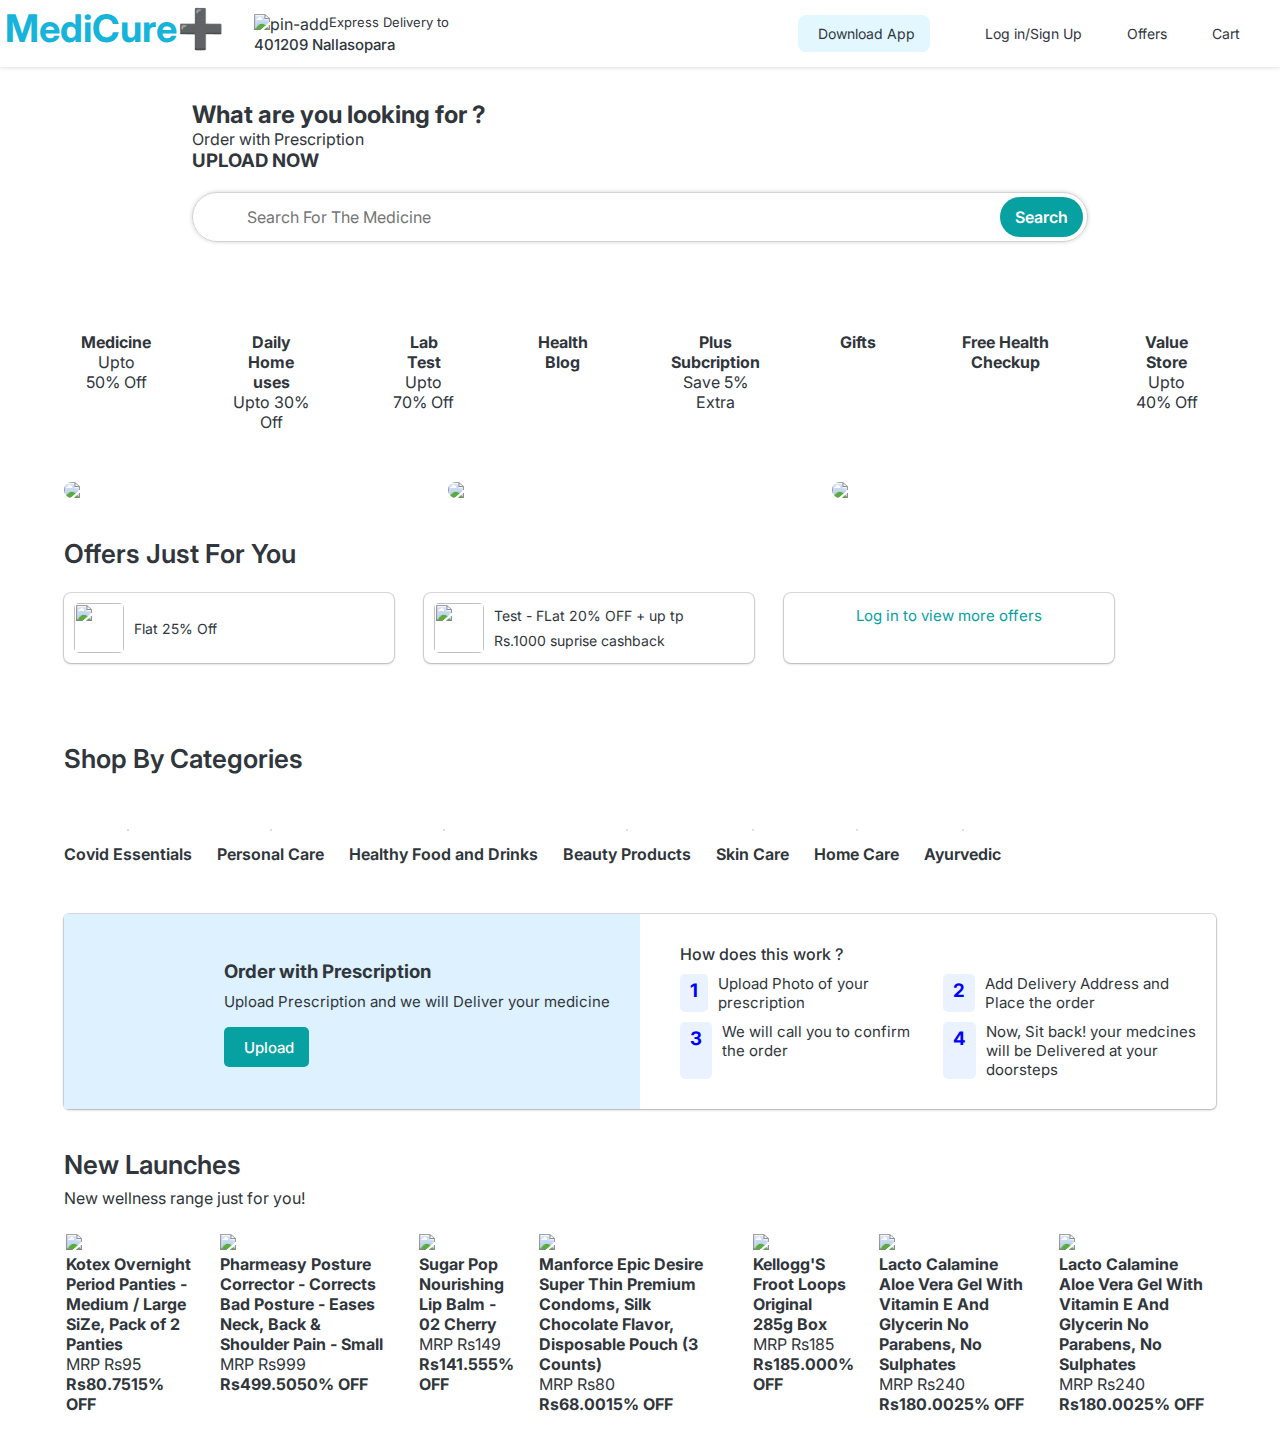
==== MediCare/index.html @ cb59a99c "Add files via upload" ====
<!DOCTYPE html>
<html lang="en">
<head>
    <meta charset="UTF-8">
    <meta http-equiv="X-UA-Compatible" content="IE=edge">
    <meta name="viewport" content="width=device-width, initial-scale=1.0">
    <title>MediCure</title>
    <link rel="icon" href="https://assets.pharmeasy.in/apothecary/images/favicon.png">
    <link rel="stylesheet" href="style.css">
    <link rel="stylesheet" href="sidebars.css">
    <script src="https://kit.fontawesome.com/c0adbb8084.js" crossorigin="anonymous"></script>
</head>
<body>
    

    <!-- navbar start -->
    <nav class="navbar">
        <div class="nav">
            <!-- <img src="https://assets.pharmeasy.in/apothecary/images/logo_big.svg?dim=256x0" alt="logo"> -->
            <div><h1>MediCure➕</h1></div>

            <div id="pick-address" class="pincode">
                <div>
                    <img src="https://assets.pharmeasy.in/apothecary/images/ic_express%20delivery.svg?dim=16x0" alt="pin-add">
                    <p>Express Delivery to</p>
                </div>
                <h4>401209 Nallasopara</h4>
                <i class="fa-solid fa-angle-down"></i>
            </div>

            <div class="download-app">
                <i class="fas fa-mobile-alt"></i>
                <p>Download App</p>
            </div>

            <ul>
                <li id="open_loigc">
                    <i class="fa-regular fa-user"></i>
                    <p>Log in/Sign Up</p>
                </li>
                <li>
                    <a href="#">
                        <i class="fa-regular fa-percent"></i>
                        <p>Offers</p>
                    </a>
                </li>
                <li>
                    <i class="fa-solid fa-cart-shopping"></i>
                    <p>Cart</p>
                </li>
            </ul>
        </div>
    </nav>
    <!-- navbar end -->

    <!-- SERCH BAR START -->
    <div class="search-layout">
        <div>
            <div class="search-holder">
                <h2>What are you looking for ?</h2>
                <i class="fa-solid fa-clipboard-list"></i>
                <p>Order with Prescription</p>
                <div id="aniket">
                    <h3>UPLOAD NOW</h3>
                    <i class="fa-solid fa-angle-right"></i>
                </div>
            </div>
            <form action="#" class="search-bar">
                <i class="fa-solid fa-magnifying-glass"></i>
                <input type="text" name="#" placeholder="Search for the medicine" id="#">
                <input type="submit" value="Search">
            </form>
        </div>
    </div>
    <!-- sEARCH BAR END -->

    <!-- Nav card layout start -->
    <div class="nav-card-layout container">
        <div>
            <div>
                <img src="https://assets.pharmeasy.in/apothecary/images/medicine_ff.webp?dim=256x0" alt="">
                <h4>Medicine</h4>
                <p>Upto 50% Off</p>
            </div>
            <div>
                <img src="https://assets.pharmeasy.in/apothecary/images/healthcare_ff.webp?dim=256x0" alt="">
                <h4>Daily Home uses</h4>
                <p>Upto 30% Off</p>
            </div>
            <div>
                <img src="https://assets.pharmeasy.in/apothecary/images/labtest_ff.webp?dim=256x0" alt="">
                <h4>Lab Test</h4>
                <p>Upto 70% Off</p>
            </div>
            <div>
                <img src="https://assets.pharmeasy.in/apothecary/images/health_blogs_ff.webp?dim=256x0" alt="">
                <h4>Health Blog</h4>
                <p></p>
            </div>
            <div>
                <img src="https://assets.pharmeasy.in/apothecary/images/plus_ff.webp?dim=256x0" alt="">
                <h4>Plus Subcription</h4>
                <p>Save 5% Extra</p>
            </div>
            <div>
                <img src="https://assets.pharmeasy.in/apothecary/images/offers_ff.webp?dim=256x0" alt="">
                <h4>Gifts</h4>
                <p></p>
            </div>
            <div>
                <img src="https://assets.pharmeasy.in/apothecary/images/offers_1_ff.webp?dim=256x0" alt="">
                <h4>Free Health Checkup</h4>
                <p></p>
            </div>
            <div>
                <img src="https://assets.pharmeasy.in/apothecary/images/value_store.png?dim=256x0" alt="">
                <h4>Value Store</h4>
                <p>Upto 40% Off</p>
            </div>
        </div>
    </div>
    <!-- nav card end -->


<!-- Banner Start -->
     <div class="banner"></div>
<!-- banner end -->

     <!-- Ne offer list Start -->
    <div class="new-user-offer container">
        <h1 class="title">Offers Just For You</h1>
        <div class="cards-layout">
            <div>
                <img src="https://cms-contents.pharmeasy.in/offer/37c262d84a5-25.jpg?dim=1024x0" alt="">
                <p>Flat 25% Off</p>
            </div>
            <div>
                <img src="https://cms-contents.pharmeasy.in/offer/81308cc59b5-FLAT_20.jpg?dim=1024x0" alt="">
                <p>Test - FLat 20% OFF + up tp Rs.1000 suprise cashback</p>
            </div>
            <div>
                <i class="fa-solid fa-lock"></i>
                <p>Log in to view more offers</p>
            </div>
        </div>
    </div>

<!-- New offer end -->


    <!-- Shop categories start -->

    <div class="shop-categories container">
        <h1 class="title">Shop by categories</h1>
        <div>
            <div>
                <img src="https://cdn01.pharmeasy.in/dam/discovery/categoryImages/6d462f424a43372ea8b7b6f8ca13e052.png?f=png?dim=256x0" alt="">
                <h4>Covid Essentials</h4>
            </div>
            <div>
                <img src="https://cdn01.pharmeasy.in/dam/discovery/categoryImages/b4a3a67a59783e0ca738884c9acc8e7b.png?f=png>dim=256x0" alt="">
                <h4>Personal Care</h4>
            </div>
            <div>
                <img src="https://cdn01.pharmeasy.in/dam/discovery/categoryImages/62e6d7551ecf3a5da1d2336c41cc0549.png?f=png?dim=256x0" alt="">
                <h4>Healthy Food and Drinks</h4>
            </div>
            <div>
                <img src="https://cdn01.pharmeasy.in/dam/discovery/categoryImages/8a45f5baa68e3b72ae631003faa97bdb.png?f=png?dim=256x0" alt="">
                <h4>Beauty Products</h4>
            </div>
            <div>
                <img src="https://cdn01.pharmeasy.in/dam/discovery/categoryImages/ff5aaa03881e3016bf409f85b4e328aa.png?f=png?dim=256x0" alt="">
                <h4>Skin Care</h4>
            </div>
            <div>
                <img src="https://cdn01.pharmeasy.in/dam/discovery/categoryImages/68ae87e29f4a3abbb8ed69fe7ecf057c.png?f=png?dim=256x0" alt="">
                <h4>Home Care</h4>
            </div>
            <div>
                <img src="https://cdn01.pharmeasy.in/dam/discovery/categoryImages/4209e1d247cd30fca1f619786fa3e9c1.png?f=png?dim=256x0" alt="">
                <h4>Ayurvedic</h4>
            </div>
        </div>
    </div>
    <!-- Shop categories end  -->



    <!-- order with prescripion start -->

    <div class="order-with-prescription">
        <div>
            <img src="https://assets.pharmeasy.in/apothecary/images/rx_upload.svg?dim=1024x0" alt="">
            <div>
                <h3>Order with Prescription</h3>
                <p>Upload Prescription and we will Deliver your medicine</p>
                <button>
                    <i class="fa-solid fa-paperclip"></i>
                    Upload
                </button>
            </div>
        </div>
        <div>
            <h4>How does this work ?</h4>
            <div>
                <div>
                    <h3>1</h3>
                    <p>Upload Photo of your prescription</p>
                </div>
                <div>
                    <h3>2</h3>
                    <p>Add Delivery Address and Place the order</p>
                </div>
                <div>
                    <h3>3</h3>
                    <p>We will call you to confirm the order</p>
                </div>
                <div>
                    <h3>4</h3>
                    <p>Now, Sit back! your medcines will be Delivered at your doorsteps</p>
                </div>
            </div>
        </div>
    </div>
    <!-- Order with prescription end  -->

    <!-- New Launches start -->
    
    <div class="new-launches container">
        <div class="title">New Launches</div>
        <div class="subtitle">New wellness range just for you!</div>
        <div class="product-cards"></div>
    </div>
    <!-- New launches end -->

    <script src="main.js"></script>
    <!-- <script src="sidebars.js"></script> -->
</body>
</html>
---- MediCare/style.css ----
@import url("https://fonts.googleapis.com/css2?family=Inter:wght@100;200;300;400;500;600;700;800;900&display=swap");

:root{
    --text-color:#30363c;
    --main-color:rgb(7,161,161);
    --shadow:rgba(60,64,67,0.3) 0px 1px 2px 0px,
    rgba(60,64,67,0.15) 0px 2px 6px 2px;
    --shadow-border:rgba(0,0,0,0.2) 0px 1px 3px 0px,
    rgba(27,31,35,0.15) 0px 0px 0px 1px;
}
*{
    margin:0;
    padding:0;
    font-family: Inter, sans-serif;
    color: var(--text-color);
}

/* Global CSS */

.container{
    width:100%;
    padding:40px 5%;
    margin:auto;
    box-sizing: border-box;
}

.container> .title{
    font-weight: 600;
    font-size: 26px;
    align-items: center;
    display:flex;
    text-transform: capitalize;
}

.container>.subtitle{
    font-size: 16px;
    font-weight:400;
    margin: 8px 0 24px;
    align-items: center;
}

.container>.subtitle>img{
    height:18px;
}


/* product card */

.product-cards::-webkit-scrollbar{
    display:none;
}

.product-cards{
    display:flex;
    gap:25px;
    overflow:auto;
    padding:2px;
}

/* ;;;;;;;;;;;;navbar;;;;;;;;;; */
.navbar{
    position: fixed;
    width: 100%;
    top:0;
    background-color:white;
}

.nav{
    box-shadow: lightgrey 0 0 5px;
    width: 100%;
    padding: 5px;
    box-sizing:border-box;
    display: flex;
}

.nav div h1{
    font-size: 38px;
    color:rgb(22, 180, 219);
}
.nav>img{
    margin: 7px 35px;
    height: 40px;
}

.nav>img+div{
    width:1px;
    background-color: grey;
    height:30px;
    margin: auto 0;
}

#pick-address{
    margin: auto 30px;
}

#pick-address>div{
    display: flex;
}

#pick-address>div p{
    font-size: 13px;
}


#pick-address > h4{
    cursor: pointer;
    font-weight: 500;
    font-size: 15px;
    display:inline;
}
#pick-address>i{
    font-size: 14px;
    cursor: pointer;
}

.download-app{
    cursor: pointer;
    display:flex;
    margin: auto 20px auto auto;
    padding: 10px 15px;
    align-items: center;
    border-radius: 8px;
    background-color: rgb(226,247,255);
}
.download-app:hover{
    background-color: rgb(200,240,255);
}

.download-app>p{
    font-weight: 400;
    margin-left: 5px;
    font-size: 14px;

}

.nav>ul{
    margin: auto 20px;
    display: flex;
    text-decoration: none;
    list-style: none;
}
.nav>ul li,
.nav>ul li a{
    margin: 10px 15px;
    align-items: center;
    display: flex;
    cursor: pointer;
    text-decoration: none;
}

.nav ul li p{
    margin-left: px;
    font-size: 14px ;
}

/*   Search bar */

 .search-layout{
    margin-top: 100px;
}

.search-layout > div{
    width: 70%;
    margin: 30px auto 0;
}

.search-header{ 
    display:flex;
    align-items:center;
}

#aniket{
    display:flex;
    align-items:right;
}

.search-header>h2{
    font-weight: 600;
    font-size:22px ;
}
.search-header> h2 + i{
    margin-left: auto;
    margin-right: 8px;
}

.search-header>p{
    margin-right: 10px;
}
.search-header>div{
    display:flex;
    align-items:center;
    cursor:pointer;
}

.search-header >div >h3,
.search-header>div>i{
    color:var(--main-color);
    margin-right: 5px;
    font-weight: 600;
    font-size: 16px;
}

.search-bar{
    display:flex;
    margin:20px 0;
    width:100%;
    border:1px lightgrey solid;
    border-radius:40px;
    padding:4px;
    box-sizing:border-box;
    box-shadow: lightgrey 0 0 4px;
    align-items:center;
}
.search-bar>i{
    margin-left: 30px;

}

.search-bar>input[type="text"]{
    margin:auto 20px;
    border:none;
    outline:none;
    font-size: 15px;
    width:100%;
}

.search-bar>input[type="submit"]{
    margin-left:auto;
    border: none;
    background-color: var(--main-color);
    padding:10px 15px;
    font-size: 16px;
    color:#ffffff;
    font-weight: 600;
    border-radius:35px;
    cursor: pointer;
}

.search-bar input::placeholder{
    font-size: 16px;
    text-transform: capitalize;
}


/* Nav-card layout */

.nav-card-layout>div{
    display:flex;
    gap:50px;
    text-align: center;
    overflow:auto;
    padding:2px;
}

.nav-card-layout>div::webkit-scrollbar{
    display: none;
}

.nav-card-layout>div div{
    padding:8px 15px;
    border-radius: 10px;
    cursor:pointer;
}

.nav-card-layout>div div:hover{
    box-shadow: lightgrey 0 0 6px;
}

.nav-card-layout>div img{
    width:90px;
}


/* Banner */

.banner::-webkit-scrollbar{
    display: none;
}

.banner{
    display:flex;
    overflow: auto;
    width:90%;
    margin:auto;
    box-sizing: border-box;
}

.banner img{
    width:45%;
    margin-right:25px;
    border-radius:10px;
    cursor:pointer;
}

/* NEw user offer start */

.new-user-offer>h1{
    margin-bottom:24px;
}

.cards-layout{
    display:flex;
    cursor:pointer;
}

.cards-layout>div{
    width:330px;
    box-sizing: border-box;
    box-shadow: rgba(0,0,0,0.2) 0px 1px 3px 0px,
    rgba(27,31,35,0.15) 0px 0px 0px 1px;
    display:flex;
    padding:10px;
    margin-right:30px;
    border-radius: 7px;
    align-items:center;
}

.cards-layout>div>img{
    width:50px;
    height: 50px;
    border-radius: 5px;
}

.cards-layout> div> p{
    margin:0 10px;
    font-size: 14px;
    line-height:25px;
}

.cards-layout> div:last-child{
    background: linear-gradient(to right, rgb(235,250,250) rgb(176,255,255) rgb(176,255,255));
    display:block;
    text-align:center;
}

.cards-layout>div:last-child i,
.cards-layout>div:last-child p{
    color:var(--main-color);
    font-size: 15px;
}

.cards-layout> div:hover{
    box-shadow: var(--shadow);
}


/* Shop Ctegoriees */

.shop-categories > .title{
    margin-bottom:40px;
}

.shop-categories>div{
    display:flex;
    text-align: center;
    gap:25px;
}

.shop-categories>div>div{
    cursor:pointer;
}

.shop-categories img{
    width:100%;
    border-radius: 10px 0;
    box-shadow: var(--shadow-border);
}

.shop-categories img:hover{
    box-shadow: var(--shadow);
}

.shop-categories h4{
    font-weight: 650;
    font-size: 16px;
    margin:10px 0;
}

/* order with prescription */

.order-with-prescription{
    display:flex;
    width:90%;
    margin:0  auto;
    border-radius: 5px;
    box-shadow: var(--shadow-border);
}

.order-with-prescription p{
    font-size: 15px;
}

.order-with-prescription > div{
    padding:20px;
    width:50%;
    box-sizing: border-box;
}

.order-with-prescription > div:first-child{
    display: flex;
    align-items: center;
    line-height: 30px;
    background-color: rgb(221,241,255);
}

.order-with-prescription > div:first-child img{
    margin:0 30px 0 20px;
    width:90px;
}

.order-with-prescription > div:first-child button{
    padding:10px 15px;
    margin-top:10px;
    color:white;
    border:none;
    cursor:pointer;
    border-radius: 5px;
    font-size: 15px;
    font-weight: 500;
    background-color: var(--main-color);
}

.order-with-prescription > div:first-child button i{
    margin-right: 5px;
    color:white;
    font-size: 16px;
}

.order-with-prescription > div:last-child{
    padding: 30px 20px 30px 40px;
}

.order-with-prescription> div:last-child>h4{
    font-weight:500;
    margin-bottom: 10px;;
}

.order-with-prescription>div:last-child>div{
    display:grid;
    grid-template-columns: repeat(2,1fr);
    gap:10px;
}

.order-with-prescription> div:last-child>div>div{
    display: flex;
}

.order-with-prescription>div:last-child>div>div>h3{
    padding:5px 10px;
    background-color:rgb(235,242,255);
    border-radius: 5px;
    color:blue;
    margin-right: 10px;
}
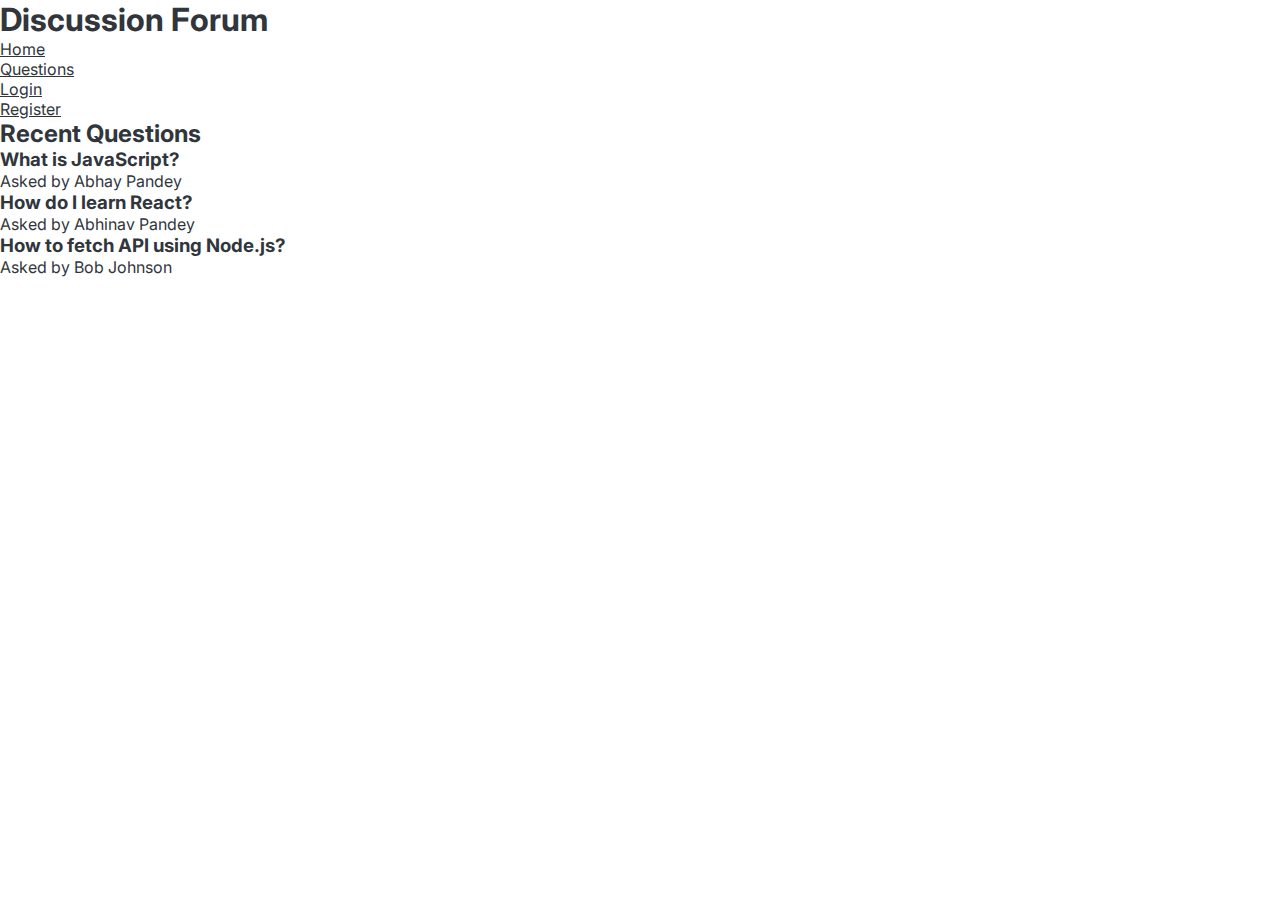
==== commit 484a8768: "Added Login Page Codes" ====
--- a/MediCare/index.html
+++ b/MediCare/index.html
@@ -1,250 +1,28 @@
 <!DOCTYPE html>
 <html lang="en">
 <head>
-    <meta charset="UTF-8">
-    <meta http-equiv="X-UA-Compatible" content="IE=edge">
-    <meta name="viewport" content="width=device-width, initial-scale=1.0">
-    <title>MediCure</title>
-    <link rel="icon" href="https://assets.pharmeasy.in/apothecary/images/favicon.png">
-    <link rel="stylesheet" href="style.css">
-    <link rel="stylesheet" href="sidebars.css">
-    <script src="https://kit.fontawesome.com/c0adbb8084.js" crossorigin="anonymous"></script>
+  <meta charset="UTF-8">
+  <title>Discussion Forum</title>
+  <link rel="stylesheet" href="style.css">
 </head>
 <body>
-    
-
-    <!-- navbar start -->
-    <nav class="navbar">
-        <div class="nav">
-            <!-- <img src="https://assets.pharmeasy.in/apothecary/images/logo_big.svg?dim=256x0" alt="logo"> -->
-            <div><h1>MediCure➕</h1></div>
-
-            <div id="pick-address" class="pincode">
-                <div>
-                    <img src="https://assets.pharmeasy.in/apothecary/images/ic_express%20delivery.svg?dim=16x0" alt="pin-add">
-                    <p>Express Delivery to</p>
-                </div>
-                <h4>401209 Nallasopara</h4>
-                <i class="fa-solid fa-angle-down"></i>
-            </div>
-
-            <div class="download-app">
-                <i class="fas fa-mobile-alt"></i>
-                <p>Download App</p>
-            </div>
-
-            <ul>
-                <li id="open_loigc">
-                    <i class="fa-regular fa-user"></i>
-                    <p>Log in/Sign Up</p>
-                </li>
-                <li>
-                    <a href="#">
-                        <i class="fa-regular fa-percent"></i>
-                        <p>Offers</p>
-                    </a>
-                </li>
-                <li>
-                    <i class="fa-solid fa-cart-shopping"></i>
-                    <p>Cart</p>
-                </li>
-            </ul>
-        </div>
+  <header>
+    <h1>Discussion Forum</h1>
+    <nav>
+      <ul>
+        <li><a href="#">Home</a></li>
+        <li><a href="Questions.html">Questions</a></li>
+        <li><a href="Login.html">Login</a></li>
+        <li><a href="#">Register</a></li>
+      </ul>
     </nav>
-    <!-- navbar end -->
-
-    <!-- SERCH BAR START -->
-    <div class="search-layout">
-        <div>
-            <div class="search-holder">
-                <h2>What are you looking for ?</h2>
-                <i class="fa-solid fa-clipboard-list"></i>
-                <p>Order with Prescription</p>
-                <div id="aniket">
-                    <h3>UPLOAD NOW</h3>
-                    <i class="fa-solid fa-angle-right"></i>
-                </div>
-            </div>
-            <form action="#" class="search-bar">
-                <i class="fa-solid fa-magnifying-glass"></i>
-                <input type="text" name="#" placeholder="Search for the medicine" id="#">
-                <input type="submit" value="Search">
-            </form>
-        </div>
-    </div>
-    <!-- sEARCH BAR END -->
-
-    <!-- Nav card layout start -->
-    <div class="nav-card-layout container">
-        <div>
-            <div>
-                <img src="https://assets.pharmeasy.in/apothecary/images/medicine_ff.webp?dim=256x0" alt="">
-                <h4>Medicine</h4>
-                <p>Upto 50% Off</p>
-            </div>
-            <div>
-                <img src="https://assets.pharmeasy.in/apothecary/images/healthcare_ff.webp?dim=256x0" alt="">
-                <h4>Daily Home uses</h4>
-                <p>Upto 30% Off</p>
-            </div>
-            <div>
-                <img src="https://assets.pharmeasy.in/apothecary/images/labtest_ff.webp?dim=256x0" alt="">
-                <h4>Lab Test</h4>
-                <p>Upto 70% Off</p>
-            </div>
-            <div>
-                <img src="https://assets.pharmeasy.in/apothecary/images/health_blogs_ff.webp?dim=256x0" alt="">
-                <h4>Health Blog</h4>
-                <p></p>
-            </div>
-            <div>
-                <img src="https://assets.pharmeasy.in/apothecary/images/plus_ff.webp?dim=256x0" alt="">
-                <h4>Plus Subcription</h4>
-                <p>Save 5% Extra</p>
-            </div>
-            <div>
-                <img src="https://assets.pharmeasy.in/apothecary/images/offers_ff.webp?dim=256x0" alt="">
-                <h4>Gifts</h4>
-                <p></p>
-            </div>
-            <div>
-                <img src="https://assets.pharmeasy.in/apothecary/images/offers_1_ff.webp?dim=256x0" alt="">
-                <h4>Free Health Checkup</h4>
-                <p></p>
-            </div>
-            <div>
-                <img src="https://assets.pharmeasy.in/apothecary/images/value_store.png?dim=256x0" alt="">
-                <h4>Value Store</h4>
-                <p>Upto 40% Off</p>
-            </div>
-        </div>
-    </div>
-    <!-- nav card end -->
-
-
-<!-- Banner Start -->
-     <div class="banner"></div>
-<!-- banner end -->
-
-     <!-- Ne offer list Start -->
-    <div class="new-user-offer container">
-        <h1 class="title">Offers Just For You</h1>
-        <div class="cards-layout">
-            <div>
-                <img src="https://cms-contents.pharmeasy.in/offer/37c262d84a5-25.jpg?dim=1024x0" alt="">
-                <p>Flat 25% Off</p>
-            </div>
-            <div>
-                <img src="https://cms-contents.pharmeasy.in/offer/81308cc59b5-FLAT_20.jpg?dim=1024x0" alt="">
-                <p>Test - FLat 20% OFF + up tp Rs.1000 suprise cashback</p>
-            </div>
-            <div>
-                <i class="fa-solid fa-lock"></i>
-                <p>Log in to view more offers</p>
-            </div>
-        </div>
-    </div>
-
-<!-- New offer end -->
-
-
-    <!-- Shop categories start -->
-
-    <div class="shop-categories container">
-        <h1 class="title">Shop by categories</h1>
-        <div>
-            <div>
-                <img src="https://cdn01.pharmeasy.in/dam/discovery/categoryImages/6d462f424a43372ea8b7b6f8ca13e052.png?f=png?dim=256x0" alt="">
-                <h4>Covid Essentials</h4>
-            </div>
-            <div>
-                <img src="https://cdn01.pharmeasy.in/dam/discovery/categoryImages/b4a3a67a59783e0ca738884c9acc8e7b.png?f=png>dim=256x0" alt="">
-                <h4>Personal Care</h4>
-            </div>
-            <div>
-                <img src="https://cdn01.pharmeasy.in/dam/discovery/categoryImages/62e6d7551ecf3a5da1d2336c41cc0549.png?f=png?dim=256x0" alt="">
-                <h4>Healthy Food and Drinks</h4>
-            </div>
-            <div>
-                <img src="https://cdn01.pharmeasy.in/dam/discovery/categoryImages/8a45f5baa68e3b72ae631003faa97bdb.png?f=png?dim=256x0" alt="">
-                <h4>Beauty Products</h4>
-            </div>
-            <div>
-                <img src="https://cdn01.pharmeasy.in/dam/discovery/categoryImages/ff5aaa03881e3016bf409f85b4e328aa.png?f=png?dim=256x0" alt="">
-                <h4>Skin Care</h4>
-            </div>
-            <div>
-                <img src="https://cdn01.pharmeasy.in/dam/discovery/categoryImages/68ae87e29f4a3abbb8ed69fe7ecf057c.png?f=png?dim=256x0" alt="">
-                <h4>Home Care</h4>
-            </div>
-            <div>
-                <img src="https://cdn01.pharmeasy.in/dam/discovery/categoryImages/4209e1d247cd30fca1f619786fa3e9c1.png?f=png?dim=256x0" alt="">
-                <h4>Ayurvedic</h4>
-            </div>
-        </div>
-    </div>
-    <!-- Shop categories end  -->
-
-
-
-    <!-- order with prescripion start -->
-
-    <div class="order-with-prescription">
-        <div>
-            <img src="https://assets.pharmeasy.in/apothecary/images/rx_upload.svg?dim=1024x0" alt="">
-            <div>
-                <h3>Order with Prescription</h3>
-                <p>Upload Prescription and we will Deliver your medicine</p>
-                <button>
-                    <i class="fa-solid fa-paperclip"></i>
-                    Upload
-                </button>
-            </div>
-        </div>
-        <div>
-            <h4>How does this work ?</h4>
-            <div>
-                <div>
-                    <h3>1</h3>
-                    <p>Upload Photo of your prescription</p>
-                </div>
-                <div>
-                    <h3>2</h3>
-                    <p>Add Delivery Address and Place the order</p>
-                </div>
-                <div>
-                    <h3>3</h3>
-                    <p>We will call you to confirm the order</p>
-                </div>
-                <div>
-                    <h3>4</h3>
-                    <p>Now, Sit back! your medcines will be Delivered at your doorsteps</p>
-                </div>
-            </div>
-        </div>
-    </div>
-    <!-- Order with prescription end  -->
-
-    <!-- New Launches start -->
-    
-    <div class="new-launches container">
-        <div class="title">New Launches</div>
-        <div class="subtitle">New wellness range just for you!</div>
-        <div class="product-cards"></div>
-    </div>
-    <!-- New launches end -->
-
-    <script src="main.js"></script>
-    <!-- <script src="sidebars.js"></script> -->
+  </header>
+  <main>
+    <h2>Recent Questions</h2>
+    <ul id="question-list">
+      <!-- Questions will be dynamically added here with JavaScript -->
+    </ul>
+  </main>
+  <script src="app.js"></script>
 </body>
 </html>
-
-
-
-
-
-
-
-
-
-
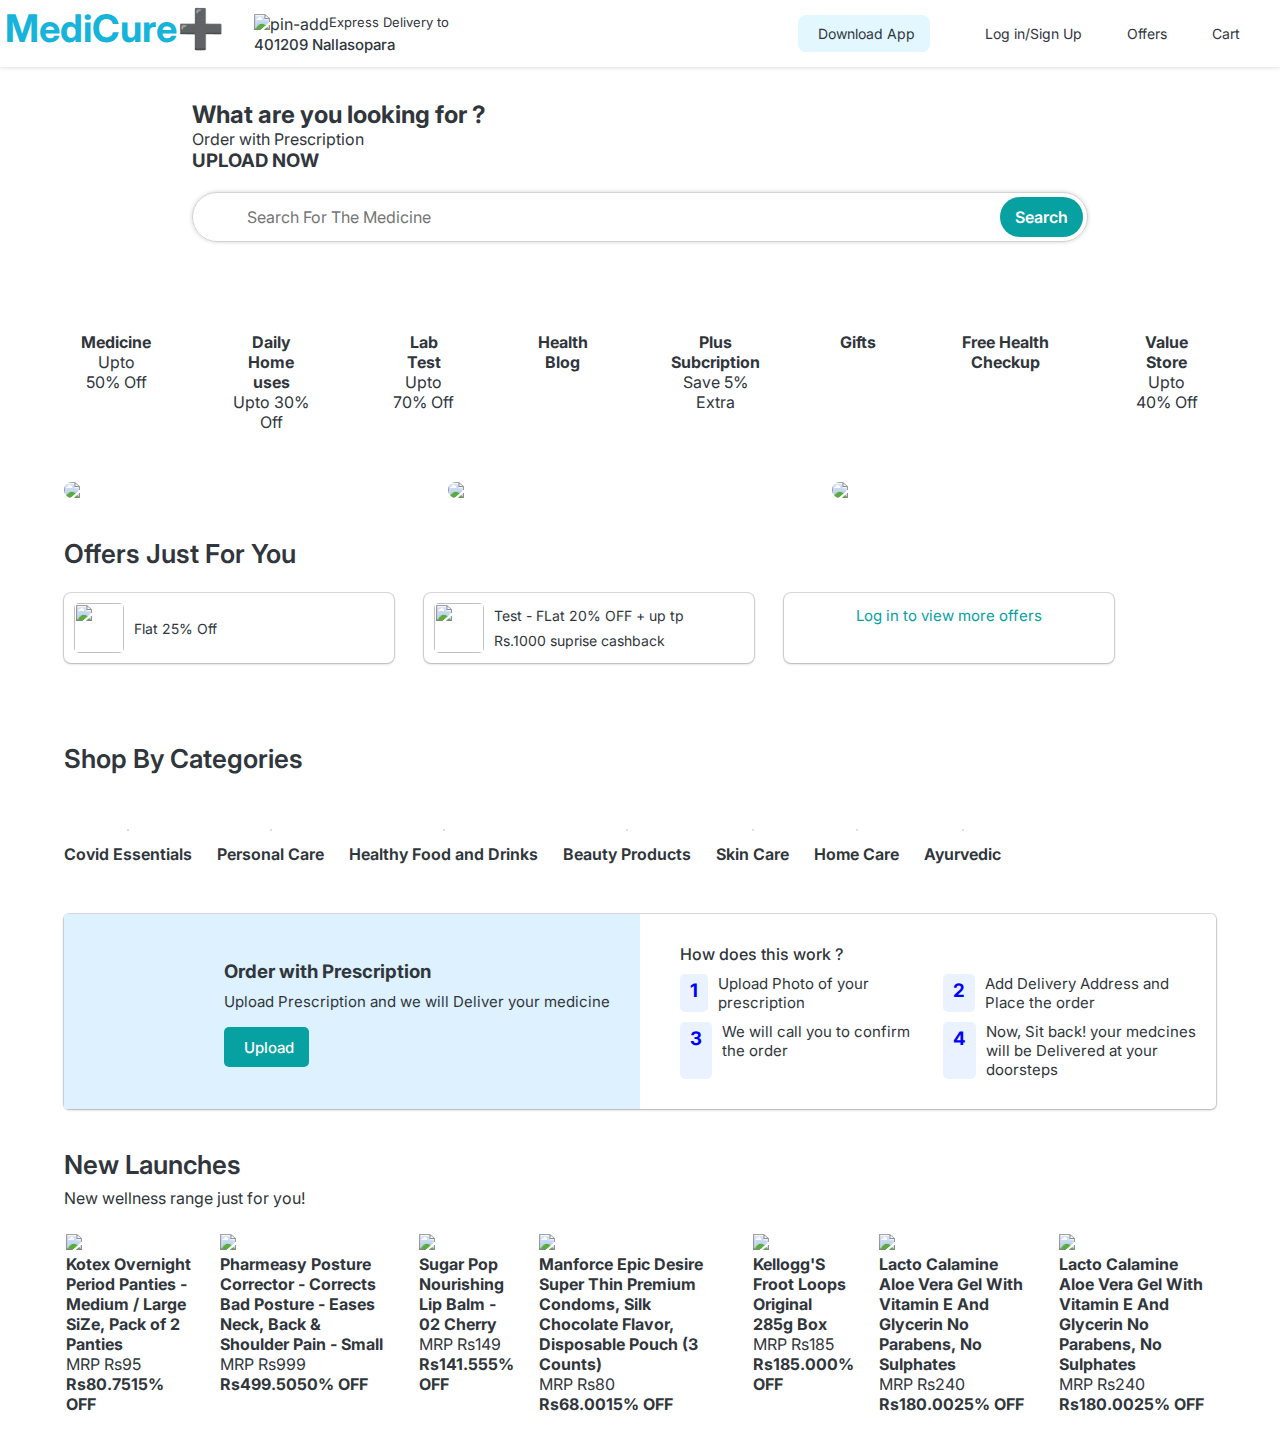
==== commit 1f320dca: "Create index.html" ====
--- a/MediCare/index.html
+++ b/MediCare/index.html
@@ -1,28 +1,240 @@
-<!DOCTYPE html>
-<html lang="en">
-<head>
-  <meta charset="UTF-8">
-  <title>Discussion Forum</title>
-  <link rel="stylesheet" href="style.css">
-</head>
-<body>
-  <header>
-    <h1>Discussion Forum</h1>
-    <nav>
-      <ul>
-        <li><a href="#">Home</a></li>
-        <li><a href="Questions.html">Questions</a></li>
-        <li><a href="Login.html">Login</a></li>
-        <li><a href="#">Register</a></li>
-      </ul>
-    </nav>
-  </header>
-  <main>
-    <h2>Recent Questions</h2>
-    <ul id="question-list">
-      <!-- Questions will be dynamically added here with JavaScript -->
-    </ul>
-  </main>
-  <script src="app.js"></script>
-</body>
-</html>
+<!DOCTYPE html>
+<html lang="en">
+<head>
+    <meta charset="UTF-8">
+    <meta http-equiv="X-UA-Compatible" content="IE=edge">
+    <meta name="viewport" content="width=device-width, initial-scale=1.0">
+    <title>MediCure</title>
+    <link rel="icon" href="https://assets.pharmeasy.in/apothecary/images/favicon.png">
+    <link rel="stylesheet" href="style.css">
+    <link rel="stylesheet" href="sidebars.css">
+    <script src="https://kit.fontawesome.com/c0adbb8084.js" crossorigin="anonymous"></script>
+</head>
+<body>
+
+
+    <!-- navbar start -->
+    <nav class="navbar">
+        <div class="nav">
+            <!-- <img src="https://assets.pharmeasy.in/apothecary/images/logo_big.svg?dim=256x0" alt="logo"> -->
+            <div><h1>MediCure➕</h1></div>
+
+            <div id="pick-address" class="pincode">
+                <div>
+                    <img src="https://assets.pharmeasy.in/apothecary/images/ic_express%20delivery.svg?dim=16x0" alt="pin-add">
+                    <p>Express Delivery to</p>
+                </div>
+                <h4>401209 Nallasopara</h4>
+                <i class="fa-solid fa-angle-down"></i>
+            </div>
+
+            <div class="download-app">
+                <i class="fas fa-mobile-alt"></i>
+                <p>Download App</p>
+            </div>
+
+            <ul>
+                <li id="open_loigc">
+                    <i class="fa-regular fa-user"></i>
+                    <p>Log in/Sign Up</p>
+                </li>
+                <li>
+                    <a href="#">
+                        <i class="fa-regular fa-percent"></i>
+                        <p>Offers</p>
+                    </a>
+                </li>
+                <li>
+                    <i class="fa-solid fa-cart-shopping"></i>
+                    <p>Cart</p>
+                </li>
+            </ul>
+        </div>
+    </nav>
+    <!-- navbar end -->
+
+    <!-- SERCH BAR START -->
+    <div class="search-layout">
+        <div>
+            <div class="search-holder">
+                <h2>What are you looking for ?</h2>
+                <i class="fa-solid fa-clipboard-list"></i>
+                <p>Order with Prescription</p>
+                <div id="aniket">
+                    <h3>UPLOAD NOW</h3>
+                    <i class="fa-solid fa-angle-right"></i>
+                </div>
+            </div>
+            <form action="#" class="search-bar">
+                <i class="fa-solid fa-magnifying-glass"></i>
+                <input type="text" name="#" placeholder="Search for the medicine" id="#">
+                <input type="submit" value="Search">
+            </form>
+        </div>
+    </div>
+    <!-- sEARCH BAR END -->
+
+    <!-- Nav card layout start -->
+    <div class="nav-card-layout container">
+        <div>
+            <div>
+                <img src="https://assets.pharmeasy.in/apothecary/images/medicine_ff.webp?dim=256x0" alt="">
+                <h4>Medicine</h4>
+                <p>Upto 50% Off</p>
+            </div>
+            <div>
+                <img src="https://assets.pharmeasy.in/apothecary/images/healthcare_ff.webp?dim=256x0" alt="">
+                <h4>Daily Home uses</h4>
+                <p>Upto 30% Off</p>
+            </div>
+            <div>
+                <img src="https://assets.pharmeasy.in/apothecary/images/labtest_ff.webp?dim=256x0" alt="">
+                <h4>Lab Test</h4>
+                <p>Upto 70% Off</p>
+            </div>
+            <div>
+                <img src="https://assets.pharmeasy.in/apothecary/images/health_blogs_ff.webp?dim=256x0" alt="">
+                <h4>Health Blog</h4>
+                <p></p>
+            </div>
+            <div>
+                <img src="https://assets.pharmeasy.in/apothecary/images/plus_ff.webp?dim=256x0" alt="">
+                <h4>Plus Subcription</h4>
+                <p>Save 5% Extra</p>
+            </div>
+            <div>
+                <img src="https://assets.pharmeasy.in/apothecary/images/offers_ff.webp?dim=256x0" alt="">
+                <h4>Gifts</h4>
+                <p></p>
+            </div>
+            <div>
+                <img src="https://assets.pharmeasy.in/apothecary/images/offers_1_ff.webp?dim=256x0" alt="">
+                <h4>Free Health Checkup</h4>
+                <p></p>
+            </div>
+            <div>
+                <img src="https://assets.pharmeasy.in/apothecary/images/value_store.png?dim=256x0" alt="">
+                <h4>Value Store</h4>
+                <p>Upto 40% Off</p>
+            </div>
+        </div>
+    </div>
+    <!-- nav card end -->
+
+
+<!-- Banner Start -->
+     <div class="banner"></div>
+<!-- banner end -->
+
+     <!-- Ne offer list Start -->
+    <div class="new-user-offer container">
+        <h1 class="title">Offers Just For You</h1>
+        <div class="cards-layout">
+            <div>
+                <img src="https://cms-contents.pharmeasy.in/offer/37c262d84a5-25.jpg?dim=1024x0" alt="">
+                <p>Flat 25% Off</p>
+            </div>
+            <div>
+                <img src="https://cms-contents.pharmeasy.in/offer/81308cc59b5-FLAT_20.jpg?dim=1024x0" alt="">
+                <p>Test - FLat 20% OFF + up tp Rs.1000 suprise cashback</p>
+            </div>
+            <div>
+                <i class="fa-solid fa-lock"></i>
+                <p>Log in to view more offers</p>
+            </div>
+        </div>
+    </div>
+
+<!-- New offer end -->
+
+
+    <!-- Shop categories start -->
+
+    <div class="shop-categories container">
+        <h1 class="title">Shop by categories</h1>
+        <div>
+            <div>
+                <img src="https://cdn01.pharmeasy.in/dam/discovery/categoryImages/6d462f424a43372ea8b7b6f8ca13e052.png?f=png?dim=256x0" alt="">
+                <h4>Covid Essentials</h4>
+            </div>
+            <div>
+                <img src="https://cdn01.pharmeasy.in/dam/discovery/categoryImages/b4a3a67a59783e0ca738884c9acc8e7b.png?f=png>dim=256x0" alt="">
+                <h4>Personal Care</h4>
+            </div>
+            <div>
+                <img src="https://cdn01.pharmeasy.in/dam/discovery/categoryImages/62e6d7551ecf3a5da1d2336c41cc0549.png?f=png?dim=256x0" alt="">
+                <h4>Healthy Food and Drinks</h4>
+            </div>
+            <div>
+                <img src="https://cdn01.pharmeasy.in/dam/discovery/categoryImages/8a45f5baa68e3b72ae631003faa97bdb.png?f=png?dim=256x0" alt="">
+                <h4>Beauty Products</h4>
+            </div>
+            <div>
+                <img src="https://cdn01.pharmeasy.in/dam/discovery/categoryImages/ff5aaa03881e3016bf409f85b4e328aa.png?f=png?dim=256x0" alt="">
+                <h4>Skin Care</h4>
+            </div>
+            <div>
+                <img src="https://cdn01.pharmeasy.in/dam/discovery/categoryImages/68ae87e29f4a3abbb8ed69fe7ecf057c.png?f=png?dim=256x0" alt="">
+                <h4>Home Care</h4>
+            </div>
+            <div>
+                <img src="https://cdn01.pharmeasy.in/dam/discovery/categoryImages/4209e1d247cd30fca1f619786fa3e9c1.png?f=png?dim=256x0" alt="">
+                <h4>Ayurvedic</h4>
+            </div>
+        </div>
+    </div>
+    <!-- Shop categories end  -->
+
+
+
+    <!-- order with prescripion start -->
+
+    <div class="order-with-prescription">
+        <div>
+            <img src="https://assets.pharmeasy.in/apothecary/images/rx_upload.svg?dim=1024x0" alt="">
+            <div>
+                <h3>Order with Prescription</h3>
+                <p>Upload Prescription and we will Deliver your medicine</p>
+                <button>
+                    <i class="fa-solid fa-paperclip"></i>
+                    Upload
+                </button>
+            </div>
+        </div>
+        <div>
+            <h4>How does this work ?</h4>
+            <div>
+                <div>
+                    <h3>1</h3>
+                    <p>Upload Photo of your prescription</p>
+                </div>
+                <div>
+                    <h3>2</h3>
+                    <p>Add Delivery Address and Place the order</p>
+                </div>
+                <div>
+                    <h3>3</h3>
+                    <p>We will call you to confirm the order</p>
+                </div>
+                <div>
+                    <h3>4</h3>
+                    <p>Now, Sit back! your medcines will be Delivered at your doorsteps</p>
+                </div>
+            </div>
+        </div>
+    </div>
+    <!-- Order with prescription end  -->
+
+    <!-- New Launches start -->
+
+    <div class="new-launches container">
+        <div class="title">New Launches</div>
+        <div class="subtitle">New wellness range just for you!</div>
+        <div class="product-cards"></div>
+    </div>
+    <!-- New launches end -->
+
+    <script src="main.js"></script>
+    <!-- <script src="sidebars.js"></script> -->
+</body>
+</html>
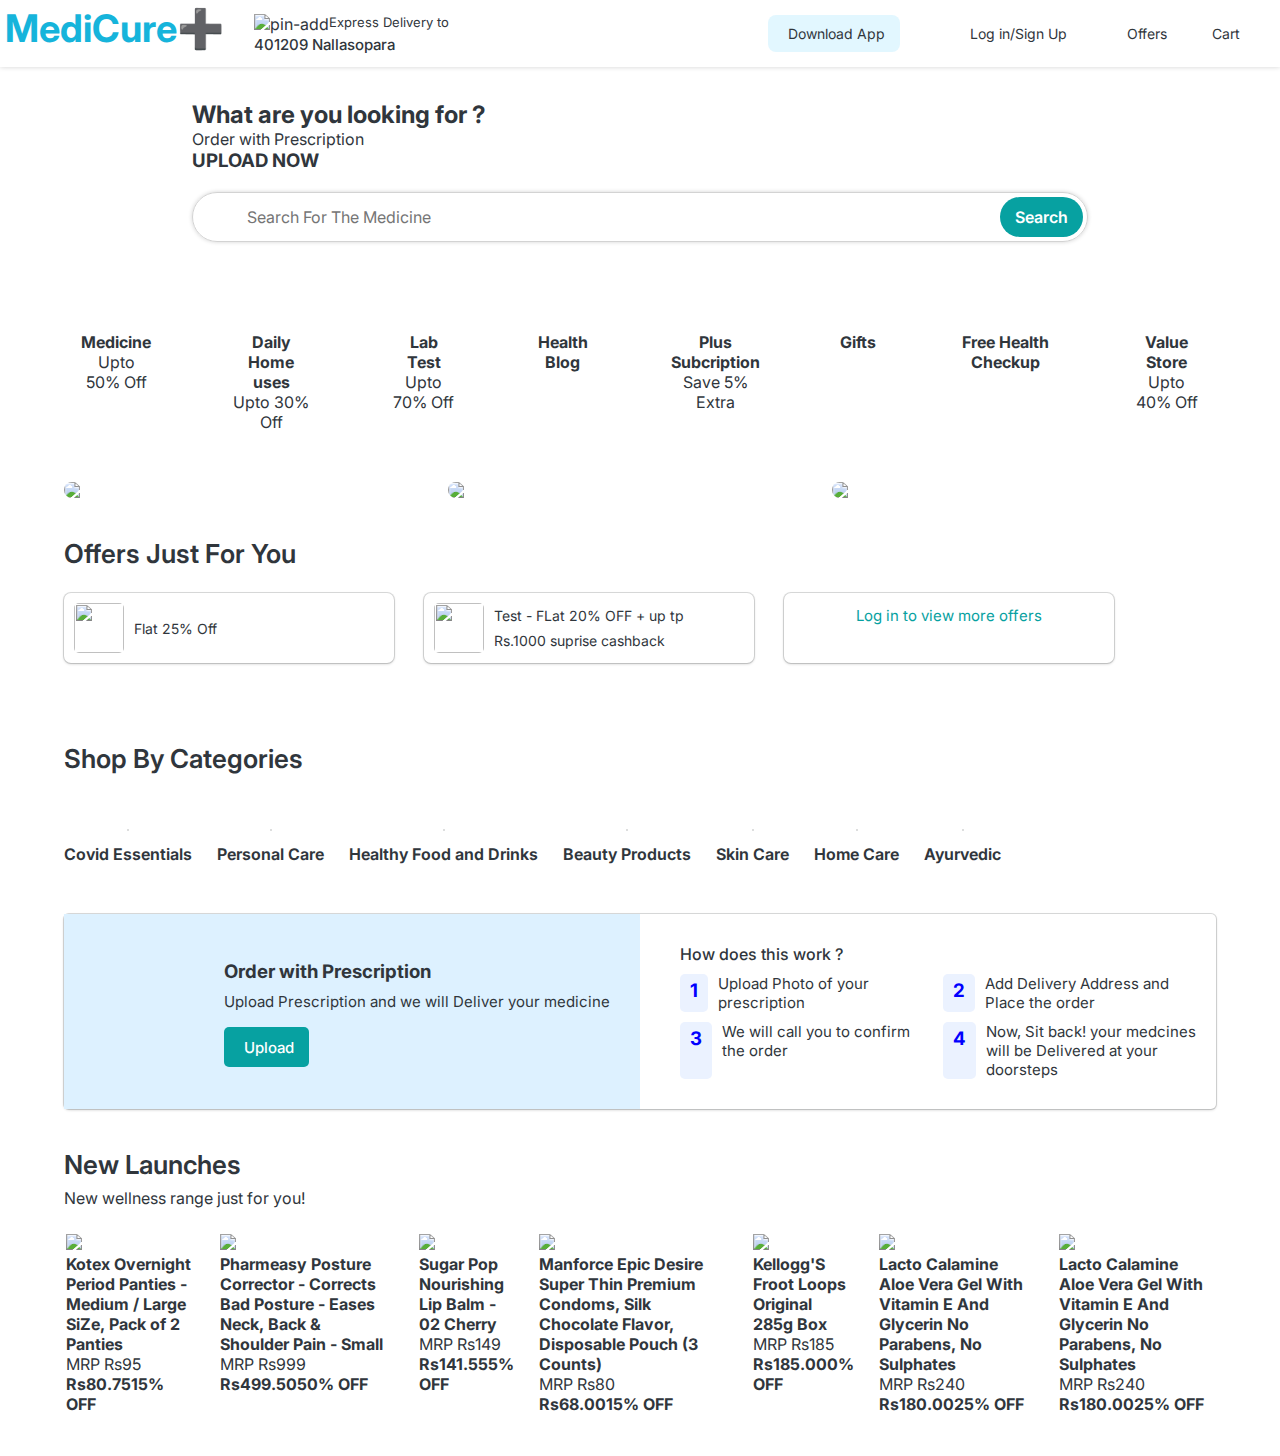
==== commit 461885af: "Update index.html" ====
--- a/MediCare/index.html
+++ b/MediCare/index.html
@@ -36,7 +36,8 @@
             <ul>
                 <li id="open_loigc">
                     <i class="fa-regular fa-user"></i>
-                    <p>Log in/Sign Up</p>
+                    <a href="signup.html"> <p>Log in/Sign Up</p></a>
+                   
                 </li>
                 <li>
                     <a href="#">
